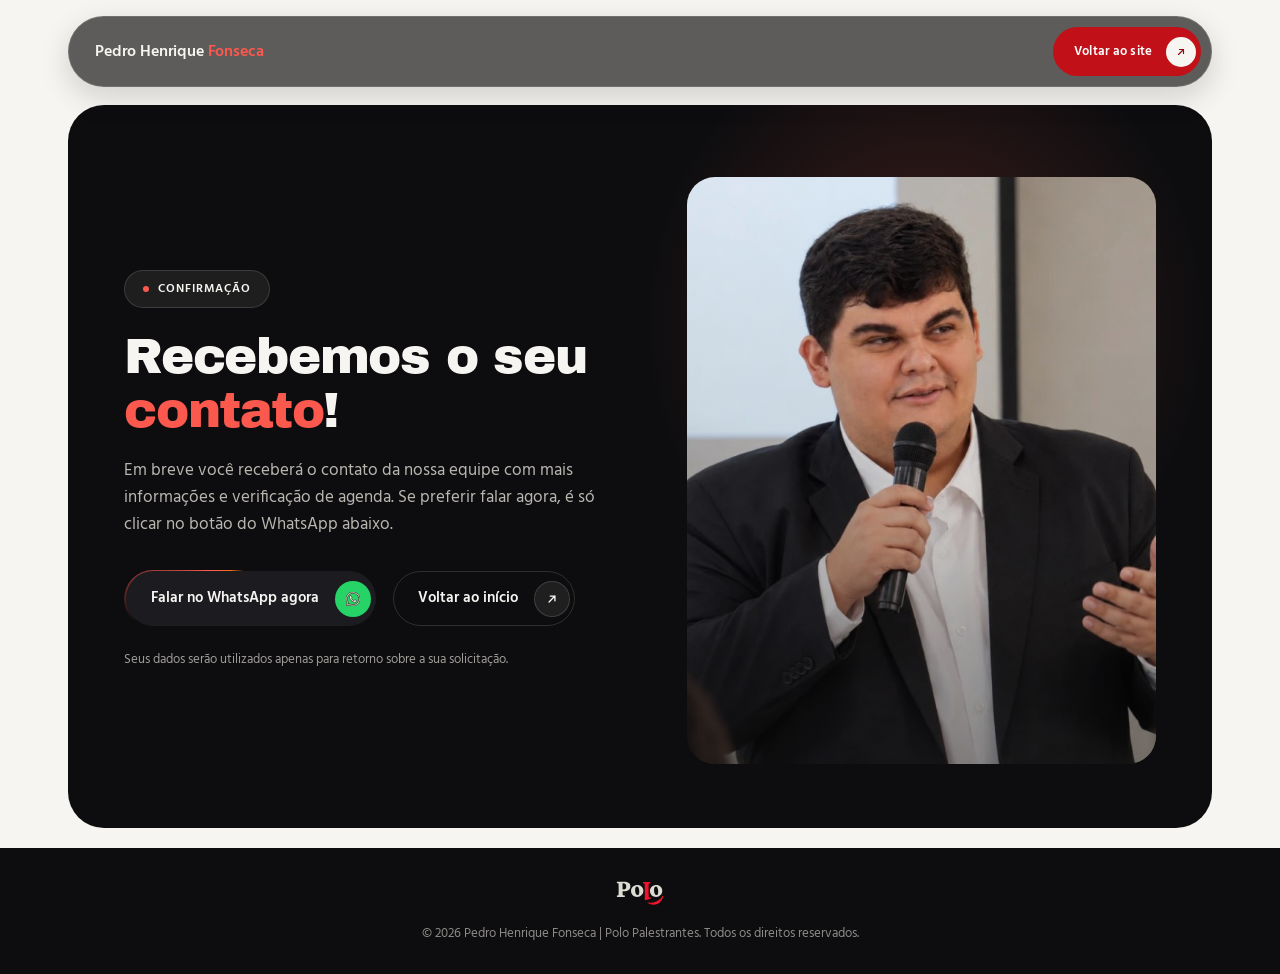
==== obrigado.html @ 53aab838 "LP reduzida do Pedro Henrique Fonseca" ====
<!DOCTYPE html>
<html lang="pt-BR">
<head>
<meta charset="UTF-8">
<meta name="viewport" content="width=device-width, initial-scale=1.0">
<title>Obrigado · Recebemos seu contato — Pedro Henrique Fonseca</title>
<meta name="description" content="Recebemos seu contato. Em breve a equipe da Polo Palestrantes retorna com mais informações sobre a palestra do Pedro Henrique Fonseca.">
<meta name="robots" content="noindex">
<meta name="theme-color" content="#0D0D0F">
<link rel="preconnect" href="https://fonts.googleapis.com">
<link rel="preconnect" href="https://fonts.gstatic.com" crossorigin>
<link href="https://fonts.googleapis.com/css2?family=Archivo+Black&family=Hind:wght@400;500;600;700&display=swap" rel="stylesheet">
<link rel="stylesheet" href="css/styles.css?v=1">
</head>
<body class="thanks-page">

<div class="thanks-main">

<div class="topbar">
  <div class="topbar-inner">
    <div class="logo">
      <span class="wordmark">Pedro Henrique <span>Fonseca</span></span>
    </div>
    <a class="btn btn-accent btn-sm" href="/">
      <span class="label"><span class="label-full">Voltar ao site</span><span class="label-short">Voltar</span></span>
      <span class="icon-circle"><svg viewBox="0 0 24 24" fill="none" stroke-width="2.3" stroke-linecap="round" stroke-linejoin="round"><path d="M7 17L17 7M9 7h8v8"/></svg></span>
    </a>
  </div>
</div>

<!-- CONFIRMAÇÃO -->
<section class="hero-section">
  <div class="wrap">
    <div class="hero-card thanks-card">
      <div class="hero-grid">
        <div>
          <span class="badge badge-dark"><span class="dot"></span>CONFIRMAÇÃO</span>
          <h1>Recebemos o seu <em>contato</em>!</h1>
          <p class="sub">Em breve você receberá o contato da nossa equipe com mais informações e verificação de agenda. Se preferir falar agora, é só clicar no botão do WhatsApp abaixo.</p>
          <div class="hero-ctas">
            <span class="beam">
              <a class="btn beam-inner wa-btn" href="https://wa.me/5512982506250?text=Oi%2C%20quero%20falar%20sobre%20a%20palestra%20do%20Pedro%20Henrique%20Fonseca." target="_blank" rel="noopener">
                <span class="label">Falar no WhatsApp agora</span>
                <span class="icon-circle"><svg viewBox="0 0 24 24" fill="currentColor" aria-hidden="true"><path d="M17.472 14.382c-.297-.149-1.758-.867-2.03-.967-.273-.099-.471-.148-.67.15-.197.297-.767.966-.94 1.164-.173.199-.347.223-.644.075-.297-.149-1.255-.463-2.39-1.475-.883-.788-1.48-1.761-1.653-2.059-.173-.297-.018-.458.13-.606.134-.133.298-.347.446-.52.149-.174.198-.298.298-.497.099-.198.05-.371-.025-.52-.075-.149-.669-1.612-.916-2.207-.242-.579-.487-.5-.669-.51l-.57-.01c-.198 0-.52.074-.792.372-.272.297-1.04 1.016-1.04 2.479 0 1.462 1.065 2.875 1.213 3.074.149.198 2.096 3.2 5.077 4.487.709.306 1.262.489 1.694.625.712.227 1.36.195 1.872.118.571-.085 1.758-.719 2.006-1.413.248-.694.248-1.289.173-1.413-.074-.124-.272-.198-.57-.347m-5.421 7.403h-.004a9.87 9.87 0 01-5.031-1.378l-.361-.214-3.741.982.998-3.648-.235-.374a9.86 9.86 0 01-1.51-5.26c.001-5.45 4.436-9.884 9.888-9.884 2.64 0 5.122 1.03 6.988 2.898a9.825 9.825 0 012.893 6.994c-.003 5.45-4.437 9.885-9.885 9.885M20.52 3.449C18.24 1.245 15.24 0 12.045 0 5.463 0 .104 5.359.101 11.892c0 2.096.549 4.14 1.595 5.945L0 24l6.335-1.652a11.882 11.882 0 005.71 1.447h.006c6.585 0 11.946-5.359 11.949-11.893a11.821 11.821 0 00-3.48-8.413Z"/></svg></span>
              </a>
            </span>
            <a class="btn btn-outline-dark voltar-btn" href="/">
              <span class="label">Voltar ao início</span>
              <span class="icon-circle"><svg viewBox="0 0 24 24" fill="none" stroke-width="2.3" stroke-linecap="round" stroke-linejoin="round"><path d="M7 17L17 7M9 7h8v8"/></svg></span>
            </a>
          </div>
          <p class="hero-fine">Seus dados serão utilizados apenas para retorno sobre a sua solicitação.</p>
        </div>
        <div class="hero-photo-col">
          <div class="hero-photo-frame">
            <img src="img/photos/obrigado.jpg" alt="Pedro Henrique Fonseca palestrando">
            <div class="duo"></div>
          </div>
        </div>
      </div>
    </div>
  </div>
</section>

</div><!-- /.thanks-main -->

<footer class="thanks-footer">
  <div class="wrap">
    <span class="logo-mark"><img src="img/logos/polo.svg" alt="Polo Palestrantes"></span>
    <span class="copy">© 2026 Pedro Henrique Fonseca | Polo Palestrantes. Todos os direitos reservados.</span>
  </div>
</footer>

</body>
</html>
---- css/styles.css ----
/* ==========================================================
   LP Pedro Henrique Fonseca — padrão Polo de LP reduzida,
   com a paleta e as fontes da marca dele (phftax.com.br):
   papel #F7F5F1, preto #0D0D0F, vermelho #E41A20, laranja #FA6F1B,
   Archivo Black (títulos) + Hind (texto).
   ========================================================== */

:root{
    --paper:#F7F5F1;          /* off-white quente da marca (fundo claro) */
    --paper-alt:#E9E6E0;      /* cinza quente mais fechado */
    --dark:#0D0D0F;           /* preto da marca (card do hero) */
    --dark-2:#17171A;
    --text-dark:#0D0D0F;
    --text-soft:#4F4F55;
    --text-on-dark:#B9B6B0;
    --cream-on-dark:#F7F5F1;
    --accent:#C21018;         /* vermelho escurecido: contraste em fundo claro */
    --accent-deep:#8F0A10;
    --accent-bright:#FC594E;  /* vermelho claro da marca: usado sobre fundo escuro */
    --amber:#FA6F1B;          /* laranja secundário da marca, no card de destaque */
    --line:#DCD8D0;
    --line-dark:rgba(247,245,241,0.14);
    --radius-lg:28px;
    --radius-md:18px;
    --radius-sm:12px;
    --maxw:1200px;
  }
  *{box-sizing:border-box;}
  html{scroll-behavior:smooth;}
  body{ margin:0; background:var(--paper); color:var(--text-dark); font-family:'Hind',sans-serif; -webkit-font-smoothing:antialiased; overflow-x:hidden; }
  h1,h2,h3{ font-family:'Archivo Black',sans-serif; font-weight:400; letter-spacing:-0.025em; margin:0; color:var(--text-dark); }
  .accent{ color:var(--accent); }
  p{ margin:0; }
  a{ color:inherit; text-decoration:none; }
  img,svg{ display:block; max-width:100%; }
  button{ font-family:inherit; cursor:pointer; }
  .wrap{ max-width:var(--maxw); margin:0 auto; padding:0 28px; position:relative; }
  @media (prefers-reduced-motion: reduce){ *{ animation-duration:.001ms !important; transition-duration:.001ms !important; } }

  .reveal{ opacity:0; transform:translateY(18px); transition:opacity .65s ease, transform .65s ease; }
  .reveal.is-visible{ opacity:1; transform:translateY(0); }

  section{ padding:96px 0; position:relative; }

  /* badges */
  .badge{ display:inline-flex; align-items:center; gap:9px; padding:9px 18px; border-radius:999px; font-size:11.5px; font-weight:600; letter-spacing:.08em; text-transform:uppercase; margin-bottom:22px; }
  .badge .dot{ width:6px; height:6px; border-radius:50%; background:var(--accent-bright); flex-shrink:0; }
  .badge-light{ background:var(--paper-alt); border:1px solid var(--line); color:var(--text-dark); }
  .badge-light .dot{ background:var(--accent); }
  .badge-dark{ background:rgba(247,245,241,0.07); border:1px solid var(--line-dark); color:var(--cream-on-dark); }

  h2.title{ font-size:clamp(26px,3.1vw,40px); line-height:1.1; max-width:680px; }
  p.lede{ font-size:16px; line-height:1.7; color:var(--text-soft); max-width:480px; margin-top:18px; }

  /* buttons: pill + icon circle */
  .btn{ display:inline-flex; align-items:center; gap:10px; border:none; border-radius:999px; padding:5px; transition:transform .18s ease, background .18s ease; }
  .btn .label{ padding:11px 6px 11px 20px; font-weight:600; font-size:14.5px; white-space:nowrap; }
  .btn .icon-circle{ width:36px; height:36px; border-radius:50%; display:flex; align-items:center; justify-content:center; flex-shrink:0; transition:transform .25s ease; }
  .btn .icon-circle svg{ width:14px; height:14px; }
  .btn:hover{ transform:translateY(-1px); }
  .btn:hover .icon-circle{ transform:rotate(45deg); }
  .btn-accent{ background:var(--accent); }
  .btn-accent .label{ color:#fff; }
  .btn-accent .icon-circle{ background:var(--paper); }
  .btn-accent .icon-circle svg{ stroke:var(--accent-deep); }
  .btn-accent:hover{ background:var(--accent-deep); }
  .btn-sm .label{ padding:9px 4px 9px 16px; font-size:13px; }
  .btn-sm .icon-circle{ width:30px; height:30px; }
  .btn-sm .icon-circle svg{ width:12px; height:12px; }

  /* BEAM: borda em conic-gradient girando (CTA primário do hero) */
  .beam{ display:inline-flex; position:relative; padding:1.5px; overflow:hidden; border-radius:999px; }
  .beam::before{ content:''; position:absolute; inset:-50%; background:conic-gradient(from 0deg, transparent 0 72%, var(--accent-bright) 84%, var(--amber) 90%, transparent 96%); animation:spin 3s linear infinite; }
  .beam-inner{ position:relative; border-radius:999px; background:#1C1C20; }
  @keyframes spin{ to{ transform:rotate(1turn); } }
  .btn.beam-inner{ border-radius:999px; }
  .btn.beam-inner:hover{ transform:none; }
  .btn.beam-inner .label{ color:var(--cream-on-dark); }
  .btn.beam-inner .icon-circle{ background:var(--accent-bright); }
  .btn.beam-inner .icon-circle svg{ stroke:#2E0500; }

  /* topbar: glass */
  .topbar{ position:sticky; top:16px; z-index:60; margin:16px auto 0; max-width:var(--maxw); padding:0 28px; }
  .topbar-inner{ display:flex; align-items:center; justify-content:space-between; background:rgba(13,13,15,0.66); backdrop-filter:blur(16px) saturate(1.5); -webkit-backdrop-filter:blur(16px) saturate(1.5); border:1px solid rgba(247,245,241,0.13); border-radius:999px; padding:10px 10px 10px 26px; box-shadow:0 10px 30px rgba(13,13,15,0.16); }
  .logo .wordmark{ font-family:'Hind',sans-serif; font-weight:600; font-size:16px; letter-spacing:-0.01em; color:var(--cream-on-dark); }
  .logo .wordmark span{ color:var(--accent-bright); }
  .topbar-inner .btn .label{ letter-spacing:.01em; }
  .topbar-inner .label-short{ display:none; }

  /* HERO dark card */
  .hero-section{ padding-top:18px; padding-bottom:0; }
  .hero-card{ background:var(--dark); border-radius:36px; padding:56px 56px 0; overflow:hidden; position:relative; }
  .hero-card::before{ content:''; position:absolute; right:-10%; top:-30%; width:70%; height:120%; background:radial-gradient(closest-side, rgba(252,89,78,0.22), transparent 70%); pointer-events:none; }
  .hero-grid{ display:grid; grid-template-columns:1.05fr .95fr; gap:44px; align-items:center; padding-bottom:56px; position:relative; }
  .hero-card h1{ font-size:clamp(32px,3.9vw,50px); line-height:1.08; max-width:620px; color:var(--cream-on-dark); }
  .hero-card h1 em{ font-style:normal; color:var(--accent-bright); }
  .hero-kicker{ font-size:12px; font-weight:600; letter-spacing:.09em; text-transform:uppercase; color:var(--text-on-dark); margin-bottom:18px; }
  .hero-card p.sub{ font-size:16.5px; line-height:1.65; color:var(--text-on-dark); max-width:480px; margin-top:20px; }
  .hero-ctas{ display:flex; align-items:center; gap:16px; margin-top:30px; flex-wrap:wrap; }
  .hero-fine{ font-size:13px; color:var(--text-on-dark); margin-top:22px; max-width:420px; line-height:1.6; opacity:.85; }
  .hero-photo-col{ position:relative; }
  .hero-photo-frame{ position:relative; border-radius:var(--radius-lg); overflow:hidden; aspect-ratio:4/5; }
  .hero-photo-frame img{ width:100%; height:100%; object-fit:cover; object-position:center 18%; transition:transform .6s ease; }
  .hero-photo-frame:hover img{ transform:scale(1.04); }
  .hero-photo-frame .duo{ position:absolute; inset:0; background:linear-gradient(195deg, rgba(13,13,15,0) 0%, rgba(13,13,15,0.1) 50%, rgba(13,13,15,0.55) 100%); }
  .hero-trust-card{ position:absolute; left:-28px; bottom:26px; width:250px; background:var(--amber); border-radius:var(--radius-md); padding:20px 22px; box-shadow:0 20px 40px rgba(0,0,0,0.3); }
  .hero-trust-card .num{ font-family:'Archivo Black',sans-serif; font-size:30px; color:#2E1000; line-height:1; letter-spacing:-0.03em; display:block; }
  .hero-trust-card .cap{ font-size:11px; color:#2E1000; text-transform:uppercase; letter-spacing:.06em; margin-top:8px; font-weight:600; display:block; }
  .hero-trust-card p{ font-size:12.5px; color:#4A1E04; line-height:1.5; margin-top:10px; }
  .hero-stats{ display:flex; border-top:1px solid var(--line-dark); position:relative; }
  .hero-stat{ flex:1; display:flex; align-items:center; gap:14px; padding:26px 22px; border-right:1px solid var(--line-dark); }
  .hero-stat:last-child{ border-right:none; }
  .hero-stat .icon{ width:38px; height:38px; border-radius:50%; background:rgba(252,89,78,0.14); display:flex; align-items:center; justify-content:center; flex-shrink:0; }
  .hero-stat .icon svg{ width:17px; height:17px; stroke:var(--accent-bright); }
  .hero-stat b{ font-family:'Archivo Black',sans-serif; font-weight:400; font-size:17px; letter-spacing:-0.02em; color:var(--cream-on-dark); display:block; }
  .hero-stat span{ font-size:11.5px; color:var(--text-on-dark); line-height:1.4; display:block; margin-top:2px; }

  /* FORM */
  .form-section .wrap{ display:grid; grid-template-columns:.8fr 1.2fr; gap:56px; align-items:flex-start; }
  .form-card{ background:transparent; border:none; padding:0; }

  @media (max-width: 960px){
    .btn .label{ white-space:normal; }
    .hero-grid, .form-section .wrap{ grid-template-columns:1fr; }
    .hero-card{ padding:36px 36px 0; border-radius:24px; }
    section{ padding:64px 0; }
    .hero-trust-card{ position:static; width:auto; margin-top:16px; }
    .hero-stats{ flex-wrap:wrap; }
    .hero-stat{ flex:1 1 50%; border-bottom:1px solid var(--line-dark); }
    .topbar{ top:10px; margin:10px auto 0; padding:0 14px; }
    .topbar-inner{ padding:8px 8px 8px 18px; }
    .logo .wordmark{ font-size:13.5px; white-space:nowrap; }
    .topbar-inner .label-full{ display:none; }
    .topbar-inner .label-short{ display:inline; }
    .topbar-inner .btn .label{ padding:8px 4px 8px 12px; font-size:12px; }
    .topbar-inner .btn .icon-circle{ width:26px; height:26px; }
    .topbar-inner .btn .icon-circle svg{ width:11px; height:11px; }
  }

  /* ==========================================================
     leadlovers form001 — override de marca.
     O form001.css carrega antes deste arquivo e estiliza por id,
     entao o reset precisa da mesma especificidade.
     Estrutura/ids/classes do form permanecem intactos.
     ========================================================== */
  .form-card #llCaptureForm.llform001{
    display:block; margin:0 !important; padding:0 !important;
    background:none !important; border:none !important;
    width:100% !important; max-width:none !important; box-shadow:none !important;
  }
  .form-card #llCaptureForm.llform001 > div{ margin:0 0 14px !important; padding:0 !important; }
  .form-card #llCaptureForm.llform001 input[type="text"],
  .form-card #llCaptureForm.llform001 input[type="email"],
  .form-card #llCaptureForm.llform001 input[type="tel"],
  .form-card #llCaptureForm.llform001 input[type="number"],
  .form-card #llCaptureForm.llform001 select,
  .form-card #llCaptureForm.llform001 textarea{
    width:100% !important; background:#fff !important; border:1px solid var(--line) !important; border-radius:10px !important;
    padding:13px 14px !important; color:var(--text-dark) !important; font-family:'Hind',sans-serif !important; font-size:14px !important;
    transition:border-color .2s ease, box-shadow .2s ease; box-shadow:none !important; margin:0 !important; height:auto !important; line-height:1.4 !important;
  }
  .form-card #llCaptureForm.llform001 textarea{ resize:vertical; min-height:66px !important; }
  .form-card #llCaptureForm.llform001 input:focus,
  .form-card #llCaptureForm.llform001 select:focus,
  .form-card #llCaptureForm.llform001 textarea:focus{
    outline:none; border-color:var(--accent) !important; box-shadow:0 0 0 3px rgba(252,89,78,0.26) !important;
  }
  .form-card form.llform001 input::placeholder,
  .form-card form.llform001 textarea::placeholder{ color:#97938c; opacity:1; }
  .form-card form.llform001 .field-error{ color:#b3261e; font-size:12px; font-family:'Hind',sans-serif; margin-top:5px; }
  .form-card #llCaptureForm.llform001 .button-bar{ margin-top:4px; }
  .form-card #llCaptureForm.llform001 .button-bar button[type="submit"]{
    width:100% !important; background:var(--accent) !important; color:#fff !important; border:none !important; padding:15px !important; border-radius:999px !important;
    font-family:'Hind',sans-serif !important; font-weight:700 !important; font-size:15px !important; letter-spacing:.01em;
    cursor:pointer; transition:background .2s ease; text-transform:none !important; box-shadow:none !important; height:auto !important; line-height:1.2;
  }
  .form-card #llCaptureForm.llform001 .button-bar button[type="submit"]:hover{ background:var(--accent-deep) !important; }
  .form-card form.llform001 .loading-box,
  .form-card form.llform001 .error-box{ font-family:'Hind',sans-serif; color:var(--text-soft); text-align:center; margin-top:14px; }
  .form-card form.llform001 .error-box .btn{
    background:var(--accent); color:#fff; border:none; border-radius:999px; padding:10px 22px;
    font-family:'Hind',sans-serif; font-weight:600; margin-top:10px; cursor:pointer;
  }
  .form-card #llCaptureForm.llform001 .form-consent{
    font-family:'Hind',sans-serif; font-size:11px; line-height:1.5; color:var(--text-soft);
    margin:12px 2px 0; text-align:center; opacity:.85;
  }

  /* ==========================================================
     PÁGINA DE OBRIGADO (/obrigado)
     ========================================================== */
  .btn-outline-dark{ background:transparent; border:1.5px solid var(--line-dark); padding:4px; }
  .btn-outline-dark .label{ color:var(--cream-on-dark); }
  .btn-outline-dark .icon-circle{ background:rgba(247,245,241,0.08); border:1px solid var(--line-dark); }
  .btn-outline-dark .icon-circle svg{ stroke:var(--cream-on-dark); }
  body.thanks-page{ min-height:100vh; display:flex; flex-direction:column; }
  body.thanks-page .thanks-main{ flex:1 0 auto; }
  .thanks-card .hero-grid{ padding-top:16px; padding-bottom:64px; }
  .thanks-card .hero-photo-frame{ aspect-ratio:4/5; }
  .wa-btn .icon-circle{ background:#25D366 !important; }
  .wa-btn .icon-circle svg{ fill:#fff; stroke:none; }
  .wa-btn:hover .icon-circle{ transform:none; }
  .voltar-btn:hover .label{ color:var(--accent-bright); }
  .voltar-btn:hover .icon-circle{ border-color:var(--accent-bright); }
  .voltar-btn:hover .icon-circle svg{ stroke:var(--accent-bright); }
  .thanks-footer{ flex-shrink:0; background:var(--dark); padding:30px 0; margin-top:20px; }
  .thanks-footer .wrap{ display:flex; flex-direction:column; align-items:center; gap:16px; text-align:center; }
  .thanks-footer img{ height:30px; width:auto; opacity:.92; }
  .thanks-footer .copy{ font-size:12.5px; color:var(--text-on-dark); opacity:.75; }
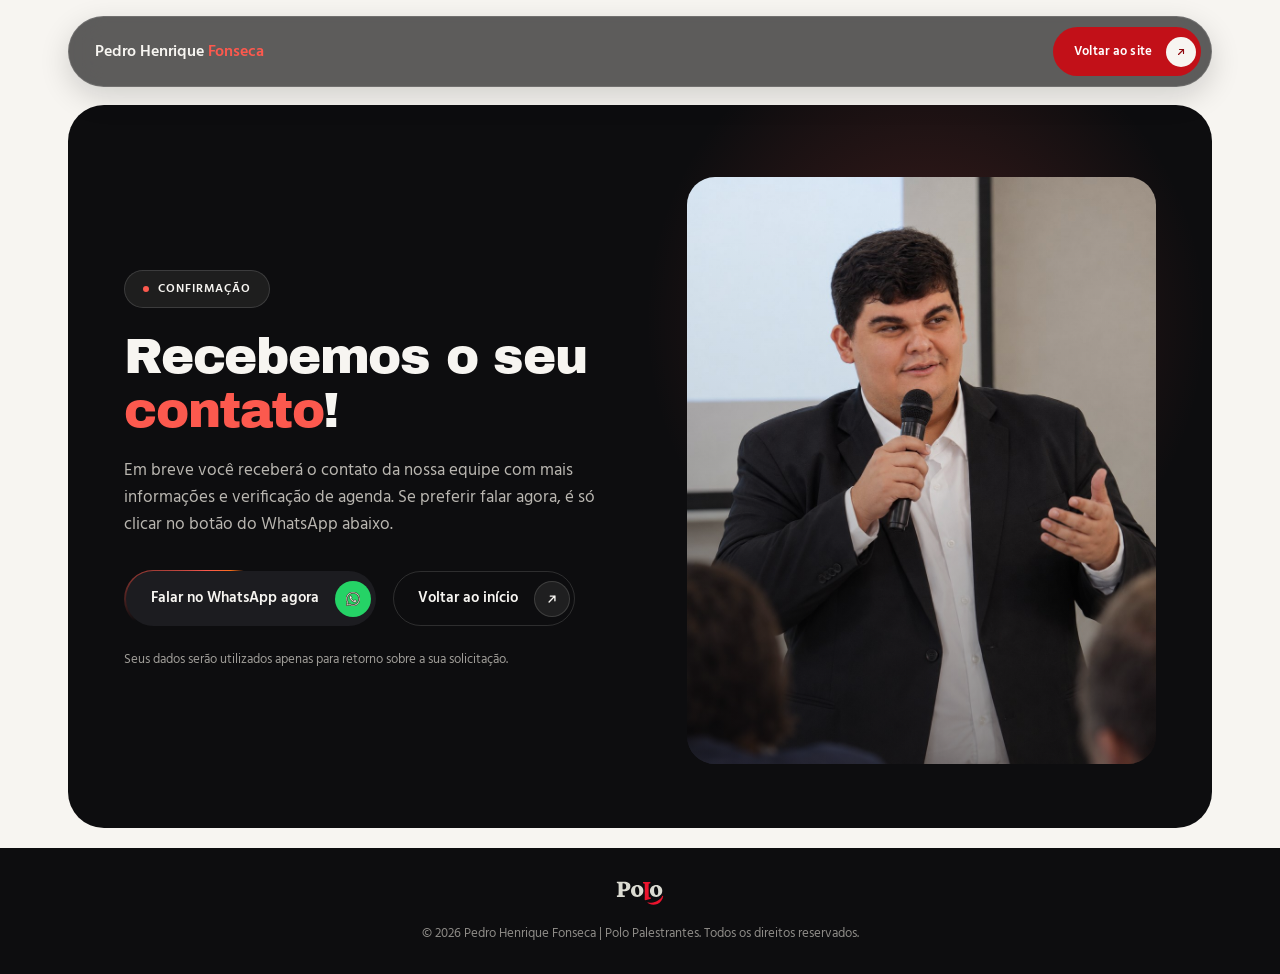
==== commit 283f491d: "Botões voltar da obrigado relativos (funciona no Vercel e no LiteSpeed) Co-Authored-By: Claude Sonne" ====
--- a/obrigado.html
+++ b/obrigado.html
@@ -21,7 +21,7 @@
     <div class="logo">
       <span class="wordmark">Pedro Henrique <span>Fonseca</span></span>
     </div>
-    <a class="btn btn-accent btn-sm" href="/">
+    <a class="btn btn-accent btn-sm" href="./">
       <span class="label"><span class="label-full">Voltar ao site</span><span class="label-short">Voltar</span></span>
       <span class="icon-circle"><svg viewBox="0 0 24 24" fill="none" stroke-width="2.3" stroke-linecap="round" stroke-linejoin="round"><path d="M7 17L17 7M9 7h8v8"/></svg></span>
     </a>
@@ -44,7 +44,7 @@
                 <span class="icon-circle"><svg viewBox="0 0 24 24" fill="currentColor" aria-hidden="true"><path d="M17.472 14.382c-.297-.149-1.758-.867-2.03-.967-.273-.099-.471-.148-.67.15-.197.297-.767.966-.94 1.164-.173.199-.347.223-.644.075-.297-.149-1.255-.463-2.39-1.475-.883-.788-1.48-1.761-1.653-2.059-.173-.297-.018-.458.13-.606.134-.133.298-.347.446-.52.149-.174.198-.298.298-.497.099-.198.05-.371-.025-.52-.075-.149-.669-1.612-.916-2.207-.242-.579-.487-.5-.669-.51l-.57-.01c-.198 0-.52.074-.792.372-.272.297-1.04 1.016-1.04 2.479 0 1.462 1.065 2.875 1.213 3.074.149.198 2.096 3.2 5.077 4.487.709.306 1.262.489 1.694.625.712.227 1.36.195 1.872.118.571-.085 1.758-.719 2.006-1.413.248-.694.248-1.289.173-1.413-.074-.124-.272-.198-.57-.347m-5.421 7.403h-.004a9.87 9.87 0 01-5.031-1.378l-.361-.214-3.741.982.998-3.648-.235-.374a9.86 9.86 0 01-1.51-5.26c.001-5.45 4.436-9.884 9.888-9.884 2.64 0 5.122 1.03 6.988 2.898a9.825 9.825 0 012.893 6.994c-.003 5.45-4.437 9.885-9.885 9.885M20.52 3.449C18.24 1.245 15.24 0 12.045 0 5.463 0 .104 5.359.101 11.892c0 2.096.549 4.14 1.595 5.945L0 24l6.335-1.652a11.882 11.882 0 005.71 1.447h.006c6.585 0 11.946-5.359 11.949-11.893a11.821 11.821 0 00-3.48-8.413Z"/></svg></span>
               </a>
             </span>
-            <a class="btn btn-outline-dark voltar-btn" href="/">
+            <a class="btn btn-outline-dark voltar-btn" href="./">
               <span class="label">Voltar ao início</span>
               <span class="icon-circle"><svg viewBox="0 0 24 24" fill="none" stroke-width="2.3" stroke-linecap="round" stroke-linejoin="round"><path d="M7 17L17 7M9 7h8v8"/></svg></span>
             </a>
